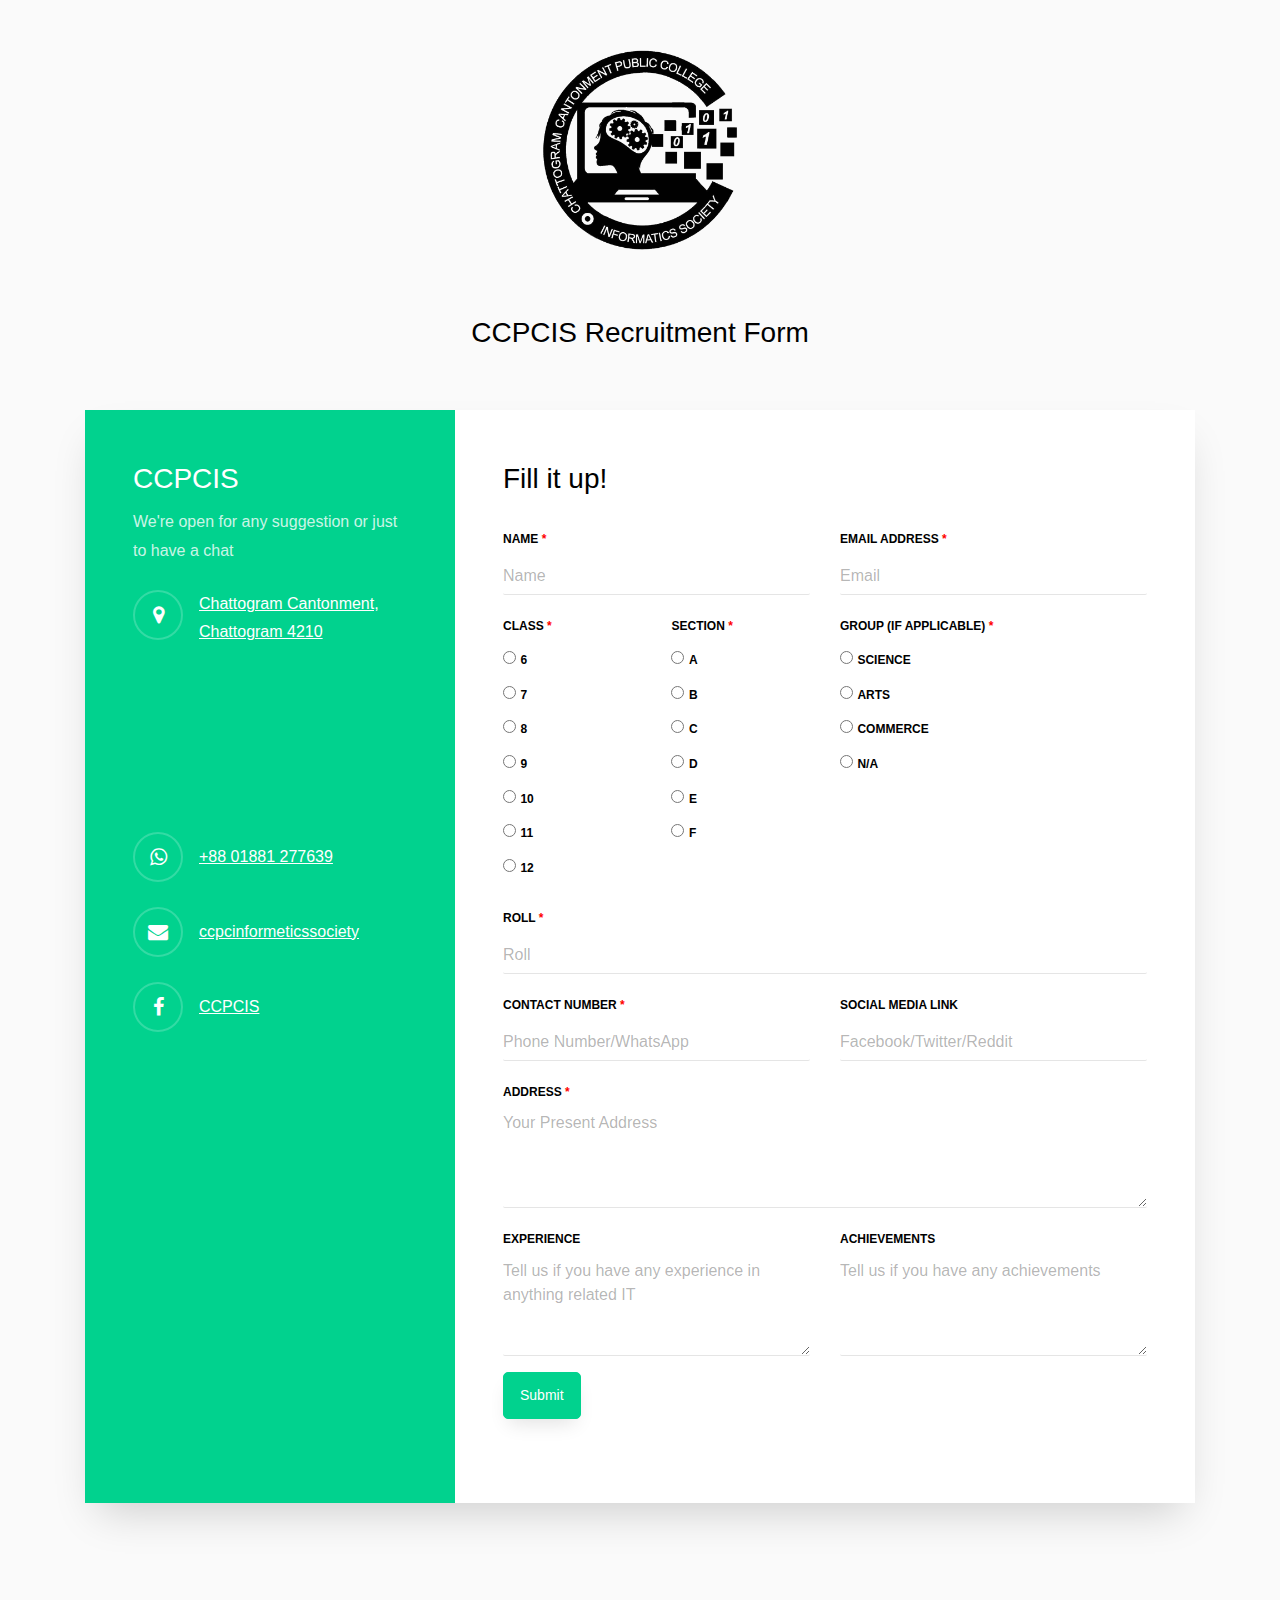
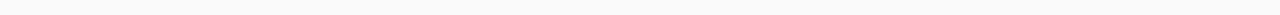
==== forms/recruitment-2022/index.html @ 36e7aae8 "Add files via upload" ====
<!doctype html>
<html lang="en">
  <head>
  	<title>CCPCIS Recruitment Form</title>
  	<link rel="icon" type="image/x-icon" href="logo_icon.ico">
    <meta charset="utf-8">
    <meta name="viewport" content="width=device-width, initial-scale=1, shrink-to-fit=no">
	<link href='fonts/fonts.css' rel='stylesheet' type='text/css'>
	<link rel="stylesheet" href="https://stackpath.bootstrapcdn.com/font-awesome/4.7.0/css/font-awesome.min.css">
	<link rel="stylesheet" href="css/style.min.css">
	</head>
	<body>
		<center>
			<img style="height:200px;width:200px; transform: translate(0, 50px);" src="logo.png">
		</center>
	<section class="ftco-section">
		<div class="container">
			<div class="row justify-content-center">
				<div class="col-md-6 text-center mb-5">
					<h2 class="heading-section">CCPCIS Recruitment Form</h2>
				</div>
			</div>
			<div class="row justify-content-center">
				<div class="col-md-12">
					<div class="wrapper">
						<div class="row no-gutters">
							<div class="col-lg-8 col-md-7 order-md-last d-flex align-items-stretch">
								<div class="contact-wrap w-100 p-md-5 p-4">
									<h3 class="mb-4">Fill it up!</h3>
									<div id="form-message-warning" class="mb-4"></div> 
				      		<div id="form-message-success" class="mb-4">
				            Your form was submitted, thank you!
				      		</div>
									<form method="POST" id="contactForm" name="contactForm" class="contactForm">
										<div class="row">
											<div class="col-md-6">
												<div class="form-group">
													<label class="label" for="name">Name<span style="color:red;"> *</span></label>
													<input type="text" class="form-control" name="data[name]" id="name" placeholder="Name" required>
												</div>
											</div>
											<div class="col-md-6"> 
												<div class="form-group">
													<label class="label" for="email">Email Address<span style="color:red;"> *</span></label>
													<input type="email" class="form-control" name="data[email]" id="email" placeholder="Email" required>
												</div>
											</div>
											<div class="col-md-3">
												<div class="form-group">
												  <label class="label" for="class">Class<span style="color:red;"> *</span></label>
											      <br /><input type="radio" class="" name="data[class]" value="6" required />
											      	<label for="6" class="label">6</label>
											      <br /><input type="radio" class="" name="data[class]" value="7" required />
											      	<label for="7" class="label">7</label>
											      <br /><input type="radio" class="" name="data[class]" value="8" required />
											      	<label for="8" class="label">8</label>
											      <br /><input type="radio" class="" name="data[class]" value="9" required />
											      	<label for="9" class="label">9</label>
											      <br /><input type="radio" class="" name="data[class]" value="10" required />
											      	<label for="10" class="label">10</label>
											      <br /><input type="radio" class="" name="data[class]" value="11" required />
											      	<label for="11" class="label">11</label>
											      <br /><input type="radio" class="" name="data[class]" value="12" required />
											      	<label for="12" class="label">12</label>
												</div>
											</div>
											<div class="col-md-3">
												<div class="form-group">
												  <label class="label" for="section">Section<span style="color:red;"> *</span></label>
											      <br /><input type="radio" class="" name="data[section]" value="A" required />
											      	<label for="A" class="label">A</label>
											      <br /><input type="radio" class="" name="data[section]" value="B" required />
											      	<label for="B" class="label">B</label>
											      <br /><input type="radio" class="" name="data[section]" value="C" required />
											      	<label for="C" class="label">C</label>
											      <br /><input type="radio" class="" name="data[section]" value="D" required />
											      	<label for="D" class="label">D</label>
											      <br /><input type="radio" class="" name="data[section]" value="E" required />
											      	<label for="E" class="label">E</label>
											      <br /><input type="radio" class="" name="data[section]" value="F" required />
											      	<label for="F" class="label">F</label>
												</div>
											</div>
											<div class="col-md-6">
												<div class="form-group">
												  <label class="label" for="class">Group (If applicable)<span style="color:red;"> *</span></label>
											      	<br /><input type="radio" class="" name="data[group]" value="Science" required />
											      		<label for="Science" class="label">Science</label>
											      	<br /><input type="radio" class="" name="data[group]" value="Arts" required />
											      		<label for="Arts" class="label">Arts</label>
											      	<br /><input type="radio" class="" name="data[group]" value="Commerce" required />
											      		<label for="Commerce" class="label">Commerce</label>
											      	<br /><input type="radio" class="" name="data[group]" value="N/A" required />
											      		<label for="N/A" class="label">N/A</label>
												</div>
											</div>
											<div class="col-md-12">
												<div class="form-group">
													<label class="label" for="roll">Roll<span style="color:red;"> *</span></label>
													<input type="text" class="form-control" name="data[roll]" id="roll" placeholder="Roll" required>
												</div>
											</div>
											<div class="col-md-6">
												<div class="form-group">
													<label class="label" for="contact_number">Contact Number<span style="color:red;"> *</span></label>
													<input type="text" class="form-control" name="data[contact_number]" id="contact_number" placeholder="Phone Number/WhatsApp" required>
												</div>
											</div>
											<div class="col-md-6">
												<div class="form-group">
													<label class="label" for="social_media_link">Social Media Link</label>
													<input type="text" class="form-control" name="data[social_media_link]" id="social_media_link" placeholder="Facebook/Twitter/Reddit">
												</div>
											</div>
											<div class="col-md-12">
												<div class="form-group">
													<label class="label" for="address">Address<span style="color:red;"> *</span></label>
													<textarea name="data[address]" class="form-control" id="address" cols="30" rows="4" placeholder="Your Present Address" required></textarea>
												</div>
											</div>
											<div class="col-md-6">
												<div class="form-group">
													<label class="label" for="experience">Experience</label>
													<textarea name="data[experience]" class="form-control" id="experience" cols="30" rows="4" placeholder="Tell us if you have any experience in anything related IT"></textarea>
												</div>
											</div>
											<div class="col-md-6">
												<div class="form-group">
													<label class="label" for="achievements">Achievements</label>
													<textarea name="data[achievements]" class="form-control" id="achievements" cols="30" rows="4" placeholder="Tell us if you have any achievements"></textarea>
												</div>
											</div>
											<div class="col-md-12">
												<div class="form-group">
													<input type="submit" value="Submit" class="btn btn-primary">
													<div class="submitting"></div>
												</div>
											</div>
										</div>
									</form>
								</div>
							</div>
							<div class="col-lg-4 col-md-5 d-flex align-items-stretch">
								<div class="info-wrap bg-primary w-100 p-md-5 p-4">
									<h3>CCPCIS</h3>
									<p class="mb-4">We're open for any suggestion or just to have a chat</p>
				        	<div class="dbox w-100 d-flex align-items-start">
				        		<a href="https://goo.gl/maps/iGDbk87jRCW79ob69" target="_blank">
				        			<div class="icon d-flex align-items-center justify-content-center">
				        				<span class="fa fa-map-marker"></span>
				        			</div>
				        		</a>
				        		<div class="text pl-3">
					            <p><a href="https://goo.gl/maps/iGDbk87jRCW79ob69" target="_blank"><u>Chattogram Cantonment,<br />Chattogram 4210</u></a></p>
					          </div>
				          </div>
					            <iframe style="transform: translate(0px, -10px);" src="https://www.google.com/maps/embed?pb=!1m14!1m8!1m3!1d14755.39573660543!2d91.8150826!3d22.3970517!3m2!1i1024!2i768!4f13.1!3m3!1m2!1s0x0%3A0xb94c0bcd71bf2239!2sChattogram+Cantonment+Public+College!5e0!3m2!1sen!2sbd!4v1561577208484!5m2!1sen!2sbd" width="100%" frameborder="0" style="border:0;" allowfullscreen="true" aria-hidden="false" tabindex="0"></iframe>
				        	<div class="dbox w-100 d-flex align-items-center">
				        		<a href="tel://01881277639">
				        			<div class="icon d-flex align-items-center justify-content-center">
				        				<span class="fa fa-whatsapp"></span>
				        			</div>
				        		</a>
				        		<div class="text pl-3">
					            <p><a href="tel://01881277639"><u>+88 01881 277639</u></a></p>
					          </div>
				          </div>
				        	<div class="dbox w-100 d-flex align-items-center">
				        		<a href="mailto:ccpcinformeticssociety@gmail.com">
					        		<div class="icon d-flex align-items-center justify-content-center">
					        			<span class="fa fa-envelope"></span>
					        		</div>
					        	</a>
				        		<div class="text pl-3">
					            <p><a href="mailto:ccpcinformeticssociety@gmail.com"><u>ccpcinformeticssociety</u></a></p>
					          </div>
				          </div>
				        	<div class="dbox w-100 d-flex align-items-center">
				        		<a href="https://www.facebook.com/ccpcis" target="_blank">
					        		<div class="icon d-flex align-items-center justify-content-center">
					        			<span class="fa fa-facebook"></span>
					        		</div>
					        	</a>
				        		<div class="text pl-3">
					            <p><a href="https://www.facebook.com/ccpcis" target="_blank"><u>CCPCIS</u></a></p>
					          </div>
				          </div>
					            <div id="fb-root"></div><script async defer crossorigin="anonymous" src="https://connect.facebook.net/en_GB/sdk.js#xfbml=1&version=v13.0" nonce="WphflkGC"></script><div class="fb-page" data-href="https://www.facebook.com/ccpcis" data-tabs=" events" data-width="300" data-height="" data-small-header="false" data-adapt-container-width="true" data-hide-cover="false" data-show-facepile="true"><blockquote cite="https://www.facebook.com/ccpcis" class="fb-xfbml-parse-ignore"><a href="https://www.facebook.com/ccpcis">Chattogram Cantonment Public College - Informatics Society</a></blockquote></div>

			          </div>
							</div>
						</div>
					</div>
				</div>
			</div>
		</div>
	</section>
	<!-- Messenger Chat Plugin Code -->
    <div id="fb-root"></div>

    <!-- Your Chat Plugin code -->
    <div id="fb-customer-chat" class="fb-customerchat">
    </div>

    <script>
      var chatbox = document.getElementById('fb-customer-chat');
      chatbox.setAttribute("page_id", "357174001320811");
      chatbox.setAttribute("attribution", "biz_inbox");
    </script>

    <!-- Your SDK code -->
    <script>
      window.fbAsyncInit = function() {
        FB.init({
          xfbml            : true,
          version          : 'v13.0'
        });
      };

      (function(d, s, id) {
        var js, fjs = d.getElementsByTagName(s)[0];
        if (d.getElementById(id)) return;
        js = d.createElement(s); js.id = id;
        js.src = 'https://connect.facebook.net/en_US/sdk/xfbml.customerchat.js';
        fjs.parentNode.insertBefore(js, fjs);
      }(document, 'script', 'facebook-jssdk'));
    </script>
	<script src="js/jquery.min.js"></script>
  <script src="js/popper.js"></script>
  <script src="js/bootstrap.min.js"></script>
  <script src="js/jquery.validate.min.js"></script>
  <script src="js/main.min.js"></script>
	</body>
</html>
---- forms/recruitment-2022/fonts/fonts.css ----
/* cyrillic-ext */
@font-face {
  font-family: 'Roboto';
  font-style: normal;
  font-weight: 100;
  src: url(https://fonts.gstatic.com/s/roboto/v29/KFOkCnqEu92Fr1MmgVxFIzIFKw.woff2) format('woff2');
  unicode-range: U+0460-052F, U+1C80-1C88, U+20B4, U+2DE0-2DFF, U+A640-A69F, U+FE2E-FE2F;
}
/* cyrillic */
@font-face {
  font-family: 'Roboto';
  font-style: normal;
  font-weight: 100;
  src: url(https://fonts.gstatic.com/s/roboto/v29/KFOkCnqEu92Fr1MmgVxMIzIFKw.woff2) format('woff2');
  unicode-range: U+0400-045F, U+0490-0491, U+04B0-04B1, U+2116;
}
/* greek-ext */
@font-face {
  font-family: 'Roboto';
  font-style: normal;
  font-weight: 100;
  src: url(https://fonts.gstatic.com/s/roboto/v29/KFOkCnqEu92Fr1MmgVxEIzIFKw.woff2) format('woff2');
  unicode-range: U+1F00-1FFF;
}
/* greek */
@font-face {
  font-family: 'Roboto';
  font-style: normal;
  font-weight: 100;
  src: url(https://fonts.gstatic.com/s/roboto/v29/KFOkCnqEu92Fr1MmgVxLIzIFKw.woff2) format('woff2');
  unicode-range: U+0370-03FF;
}
/* vietnamese */
@font-face {
  font-family: 'Roboto';
  font-style: normal;
  font-weight: 100;
  src: url(https://fonts.gstatic.com/s/roboto/v29/KFOkCnqEu92Fr1MmgVxHIzIFKw.woff2) format('woff2');
  unicode-range: U+0102-0103, U+0110-0111, U+0128-0129, U+0168-0169, U+01A0-01A1, U+01AF-01B0, U+1EA0-1EF9, U+20AB;
}
/* latin-ext */
@font-face {
  font-family: 'Roboto';
  font-style: normal;
  font-weight: 100;
  src: url(https://fonts.gstatic.com/s/roboto/v29/KFOkCnqEu92Fr1MmgVxGIzIFKw.woff2) format('woff2');
  unicode-range: U+0100-024F, U+0259, U+1E00-1EFF, U+2020, U+20A0-20AB, U+20AD-20CF, U+2113, U+2C60-2C7F, U+A720-A7FF;
}
/* latin */
@font-face {
  font-family: 'Roboto';
  font-style: normal;
  font-weight: 100;
  src: url(https://fonts.gstatic.com/s/roboto/v29/KFOkCnqEu92Fr1MmgVxIIzI.woff2) format('woff2');
  unicode-range: U+0000-00FF, U+0131, U+0152-0153, U+02BB-02BC, U+02C6, U+02DA, U+02DC, U+2000-206F, U+2074, U+20AC, U+2122, U+2191, U+2193, U+2212, U+2215, U+FEFF, U+FFFD;
}
/* cyrillic-ext */
@font-face {
  font-family: 'Roboto';
  font-style: normal;
  font-weight: 300;
  src: url(https://fonts.gstatic.com/s/roboto/v29/KFOlCnqEu92Fr1MmSU5fCRc4EsA.woff2) format('woff2');
  unicode-range: U+0460-052F, U+1C80-1C88, U+20B4, U+2DE0-2DFF, U+A640-A69F, U+FE2E-FE2F;
}
/* cyrillic */
@font-face {
  font-family: 'Roboto';
  font-style: normal;
  font-weight: 300;
  src: url(https://fonts.gstatic.com/s/roboto/v29/KFOlCnqEu92Fr1MmSU5fABc4EsA.woff2) format('woff2');
  unicode-range: U+0400-045F, U+0490-0491, U+04B0-04B1, U+2116;
}
/* greek-ext */
@font-face {
  font-family: 'Roboto';
  font-style: normal;
  font-weight: 300;
  src: url(https://fonts.gstatic.com/s/roboto/v29/KFOlCnqEu92Fr1MmSU5fCBc4EsA.woff2) format('woff2');
  unicode-range: U+1F00-1FFF;
}
/* greek */
@font-face {
  font-family: 'Roboto';
  font-style: normal;
  font-weight: 300;
  src: url(https://fonts.gstatic.com/s/roboto/v29/KFOlCnqEu92Fr1MmSU5fBxc4EsA.woff2) format('woff2');
  unicode-range: U+0370-03FF;
}
/* vietnamese */
@font-face {
  font-family: 'Roboto';
  font-style: normal;
  font-weight: 300;
  src: url(https://fonts.gstatic.com/s/roboto/v29/KFOlCnqEu92Fr1MmSU5fCxc4EsA.woff2) format('woff2');
  unicode-range: U+0102-0103, U+0110-0111, U+0128-0129, U+0168-0169, U+01A0-01A1, U+01AF-01B0, U+1EA0-1EF9, U+20AB;
}
/* latin-ext */
@font-face {
  font-family: 'Roboto';
  font-style: normal;
  font-weight: 300;
  src: url(https://fonts.gstatic.com/s/roboto/v29/KFOlCnqEu92Fr1MmSU5fChc4EsA.woff2) format('woff2');
  unicode-range: U+0100-024F, U+0259, U+1E00-1EFF, U+2020, U+20A0-20AB, U+20AD-20CF, U+2113, U+2C60-2C7F, U+A720-A7FF;
}
/* latin */
@font-face {
  font-family: 'Roboto';
  font-style: normal;
  font-weight: 300;
  src: url(https://fonts.gstatic.com/s/roboto/v29/KFOlCnqEu92Fr1MmSU5fBBc4.woff2) format('woff2');
  unicode-range: U+0000-00FF, U+0131, U+0152-0153, U+02BB-02BC, U+02C6, U+02DA, U+02DC, U+2000-206F, U+2074, U+20AC, U+2122, U+2191, U+2193, U+2212, U+2215, U+FEFF, U+FFFD;
}
/* cyrillic-ext */
@font-face {
  font-family: 'Roboto';
  font-style: normal;
  font-weight: 400;
  src: url(https://fonts.gstatic.com/s/roboto/v29/KFOmCnqEu92Fr1Mu72xKOzY.woff2) format('woff2');
  unicode-range: U+0460-052F, U+1C80-1C88, U+20B4, U+2DE0-2DFF, U+A640-A69F, U+FE2E-FE2F;
}
/* cyrillic */
@font-face {
  font-family: 'Roboto';
  font-style: normal;
  font-weight: 400;
  src: url(https://fonts.gstatic.com/s/roboto/v29/KFOmCnqEu92Fr1Mu5mxKOzY.woff2) format('woff2');
  unicode-range: U+0400-045F, U+0490-0491, U+04B0-04B1, U+2116;
}
/* greek-ext */
@font-face {
  font-family: 'Roboto';
  font-style: normal;
  font-weight: 400;
  src: url(https://fonts.gstatic.com/s/roboto/v29/KFOmCnqEu92Fr1Mu7mxKOzY.woff2) format('woff2');
  unicode-range: U+1F00-1FFF;
}
/* greek */
@font-face {
  font-family: 'Roboto';
  font-style: normal;
  font-weight: 400;
  src: url(https://fonts.gstatic.com/s/roboto/v29/KFOmCnqEu92Fr1Mu4WxKOzY.woff2) format('woff2');
  unicode-range: U+0370-03FF;
}
/* vietnamese */
@font-face {
  font-family: 'Roboto';
  font-style: normal;
  font-weight: 400;
  src: url(https://fonts.gstatic.com/s/roboto/v29/KFOmCnqEu92Fr1Mu7WxKOzY.woff2) format('woff2');
  unicode-range: U+0102-0103, U+0110-0111, U+0128-0129, U+0168-0169, U+01A0-01A1, U+01AF-01B0, U+1EA0-1EF9, U+20AB;
}
/* latin-ext */
@font-face {
  font-family: 'Roboto';
  font-style: normal;
  font-weight: 400;
  src: url(https://fonts.gstatic.com/s/roboto/v29/KFOmCnqEu92Fr1Mu7GxKOzY.woff2) format('woff2');
  unicode-range: U+0100-024F, U+0259, U+1E00-1EFF, U+2020, U+20A0-20AB, U+20AD-20CF, U+2113, U+2C60-2C7F, U+A720-A7FF;
}
/* latin */
@font-face {
  font-family: 'Roboto';
  font-style: normal;
  font-weight: 400;
  src: url(https://fonts.gstatic.com/s/roboto/v29/KFOmCnqEu92Fr1Mu4mxK.woff2) format('woff2');
  unicode-range: U+0000-00FF, U+0131, U+0152-0153, U+02BB-02BC, U+02C6, U+02DA, U+02DC, U+2000-206F, U+2074, U+20AC, U+2122, U+2191, U+2193, U+2212, U+2215, U+FEFF, U+FFFD;
}
/* cyrillic-ext */
@font-face {
  font-family: 'Roboto';
  font-style: normal;
  font-weight: 700;
  src: url(https://fonts.gstatic.com/s/roboto/v29/KFOlCnqEu92Fr1MmWUlfCRc4EsA.woff2) format('woff2');
  unicode-range: U+0460-052F, U+1C80-1C88, U+20B4, U+2DE0-2DFF, U+A640-A69F, U+FE2E-FE2F;
}
/* cyrillic */
@font-face {
  font-family: 'Roboto';
  font-style: normal;
  font-weight: 700;
  src: url(https://fonts.gstatic.com/s/roboto/v29/KFOlCnqEu92Fr1MmWUlfABc4EsA.woff2) format('woff2');
  unicode-range: U+0400-045F, U+0490-0491, U+04B0-04B1, U+2116;
}
/* greek-ext */
@font-face {
  font-family: 'Roboto';
  font-style: normal;
  font-weight: 700;
  src: url(https://fonts.gstatic.com/s/roboto/v29/KFOlCnqEu92Fr1MmWUlfCBc4EsA.woff2) format('woff2');
  unicode-range: U+1F00-1FFF;
}
/* greek */
@font-face {
  font-family: 'Roboto';
  font-style: normal;
  font-weight: 700;
  src: url(https://fonts.gstatic.com/s/roboto/v29/KFOlCnqEu92Fr1MmWUlfBxc4EsA.woff2) format('woff2');
  unicode-range: U+0370-03FF;
}
/* vietnamese */
@font-face {
  font-family: 'Roboto';
  font-style: normal;
  font-weight: 700;
  src: url(https://fonts.gstatic.com/s/roboto/v29/KFOlCnqEu92Fr1MmWUlfCxc4EsA.woff2) format('woff2');
  unicode-range: U+0102-0103, U+0110-0111, U+0128-0129, U+0168-0169, U+01A0-01A1, U+01AF-01B0, U+1EA0-1EF9, U+20AB;
}
/* latin-ext */
@font-face {
  font-family: 'Roboto';
  font-style: normal;
  font-weight: 700;
  src: url(https://fonts.gstatic.com/s/roboto/v29/KFOlCnqEu92Fr1MmWUlfChc4EsA.woff2) format('woff2');
  unicode-range: U+0100-024F, U+0259, U+1E00-1EFF, U+2020, U+20A0-20AB, U+20AD-20CF, U+2113, U+2C60-2C7F, U+A720-A7FF;
}
/* latin */
@font-face {
  font-family: 'Roboto';
  font-style: normal;
  font-weight: 700;
  src: url(https://fonts.gstatic.com/s/roboto/v29/KFOlCnqEu92Fr1MmWUlfBBc4.woff2) format('woff2');
  unicode-range: U+0000-00FF, U+0131, U+0152-0153, U+02BB-02BC, U+02C6, U+02DA, U+02DC, U+2000-206F, U+2074, U+20AC, U+2122, U+2191, U+2193, U+2212, U+2215, U+FEFF, U+FFFD;
}
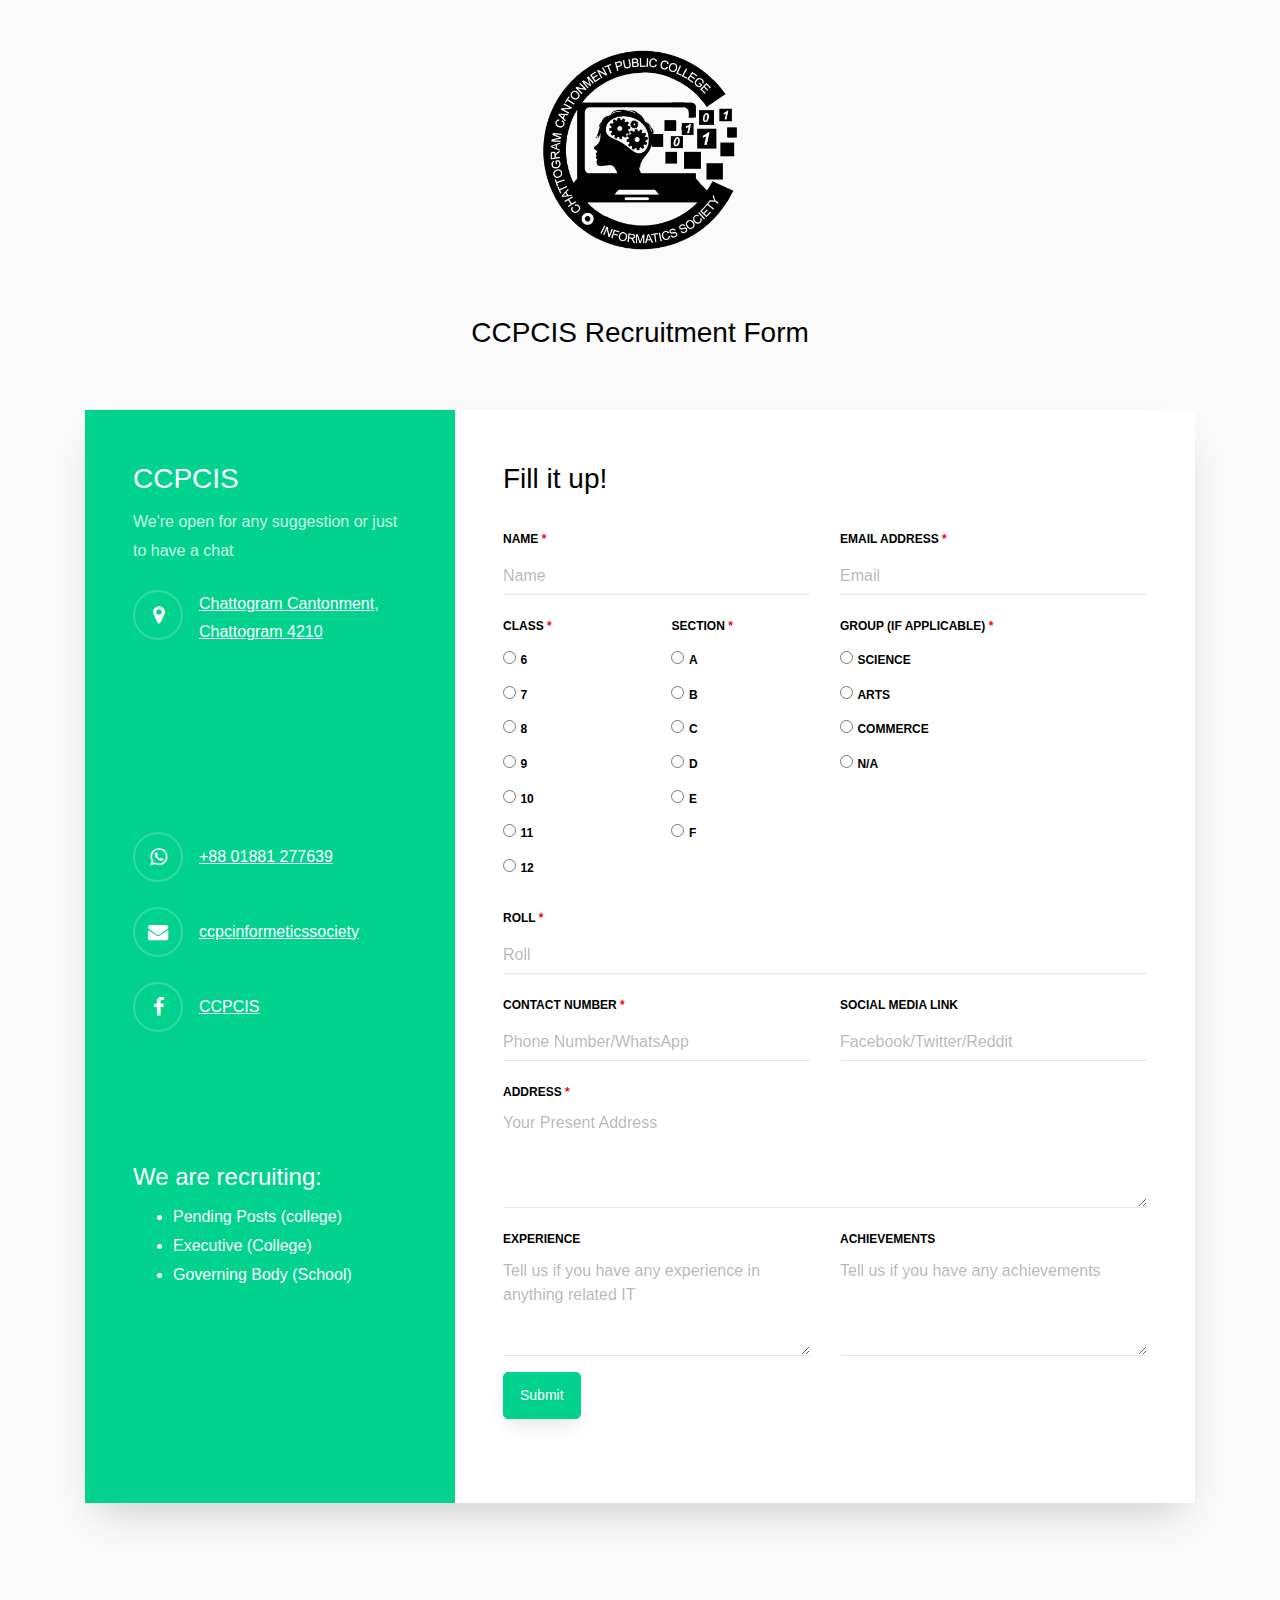
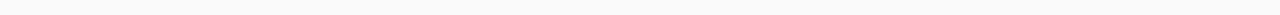
==== commit 5fb7c604: "Add files via upload" ====
--- a/forms/recruitment-2022/index.html
+++ b/forms/recruitment-2022/index.html
@@ -185,8 +185,18 @@
 					            <p><a href="https://www.facebook.com/ccpcis" target="_blank"><u>CCPCIS</u></a></p>
 					          </div>
 				          </div>
-					            <div id="fb-root"></div><script async defer crossorigin="anonymous" src="https://connect.facebook.net/en_GB/sdk.js#xfbml=1&version=v13.0" nonce="WphflkGC"></script><div class="fb-page" data-href="https://www.facebook.com/ccpcis" data-tabs=" events" data-width="300" data-height="" data-small-header="false" data-adapt-container-width="true" data-hide-cover="false" data-show-facepile="true"><blockquote cite="https://www.facebook.com/ccpcis" class="fb-xfbml-parse-ignore"><a href="https://www.facebook.com/ccpcis">Chattogram Cantonment Public College - Informatics Society</a></blockquote></div>
-
+					            <div id="fb-root"></div><script async defer crossorigin="anonymous" src="https://connect.facebook.net/en_GB/sdk.js#xfbml=1&version=v13.0" nonce="WphflkGC"></script><div class="fb-page" data-href="https://www.facebook.com/ccpcis" data-tabs=" events" data-width="300" data-height="70" data-small-header="false" data-adapt-container-width="true" data-hide-cover="false" data-show-facepile="true"><blockquote cite="https://www.facebook.com/ccpcis" class="fb-xfbml-parse-ignore"><a href="https://www.facebook.com/ccpcis">Chattogram Cantonment Public College - Informatics Society</a></blockquote></div>
+
+			          	<div>
+			          		<br />
+			          		<div style="font-weight: 300; color: white;"><h4 style="font-weight: 300; color: white;">We are recruiting:</h4>
+			          			<ul>
+			          				<li>Pending Posts (college)</li>
+			          				<li>Executive (College)</li>
+			          				<li>Governing Body (School)</li>
+			          			</ul>
+			          		</div>
+			          	</div>
 			          </div>
 							</div>
 						</div>
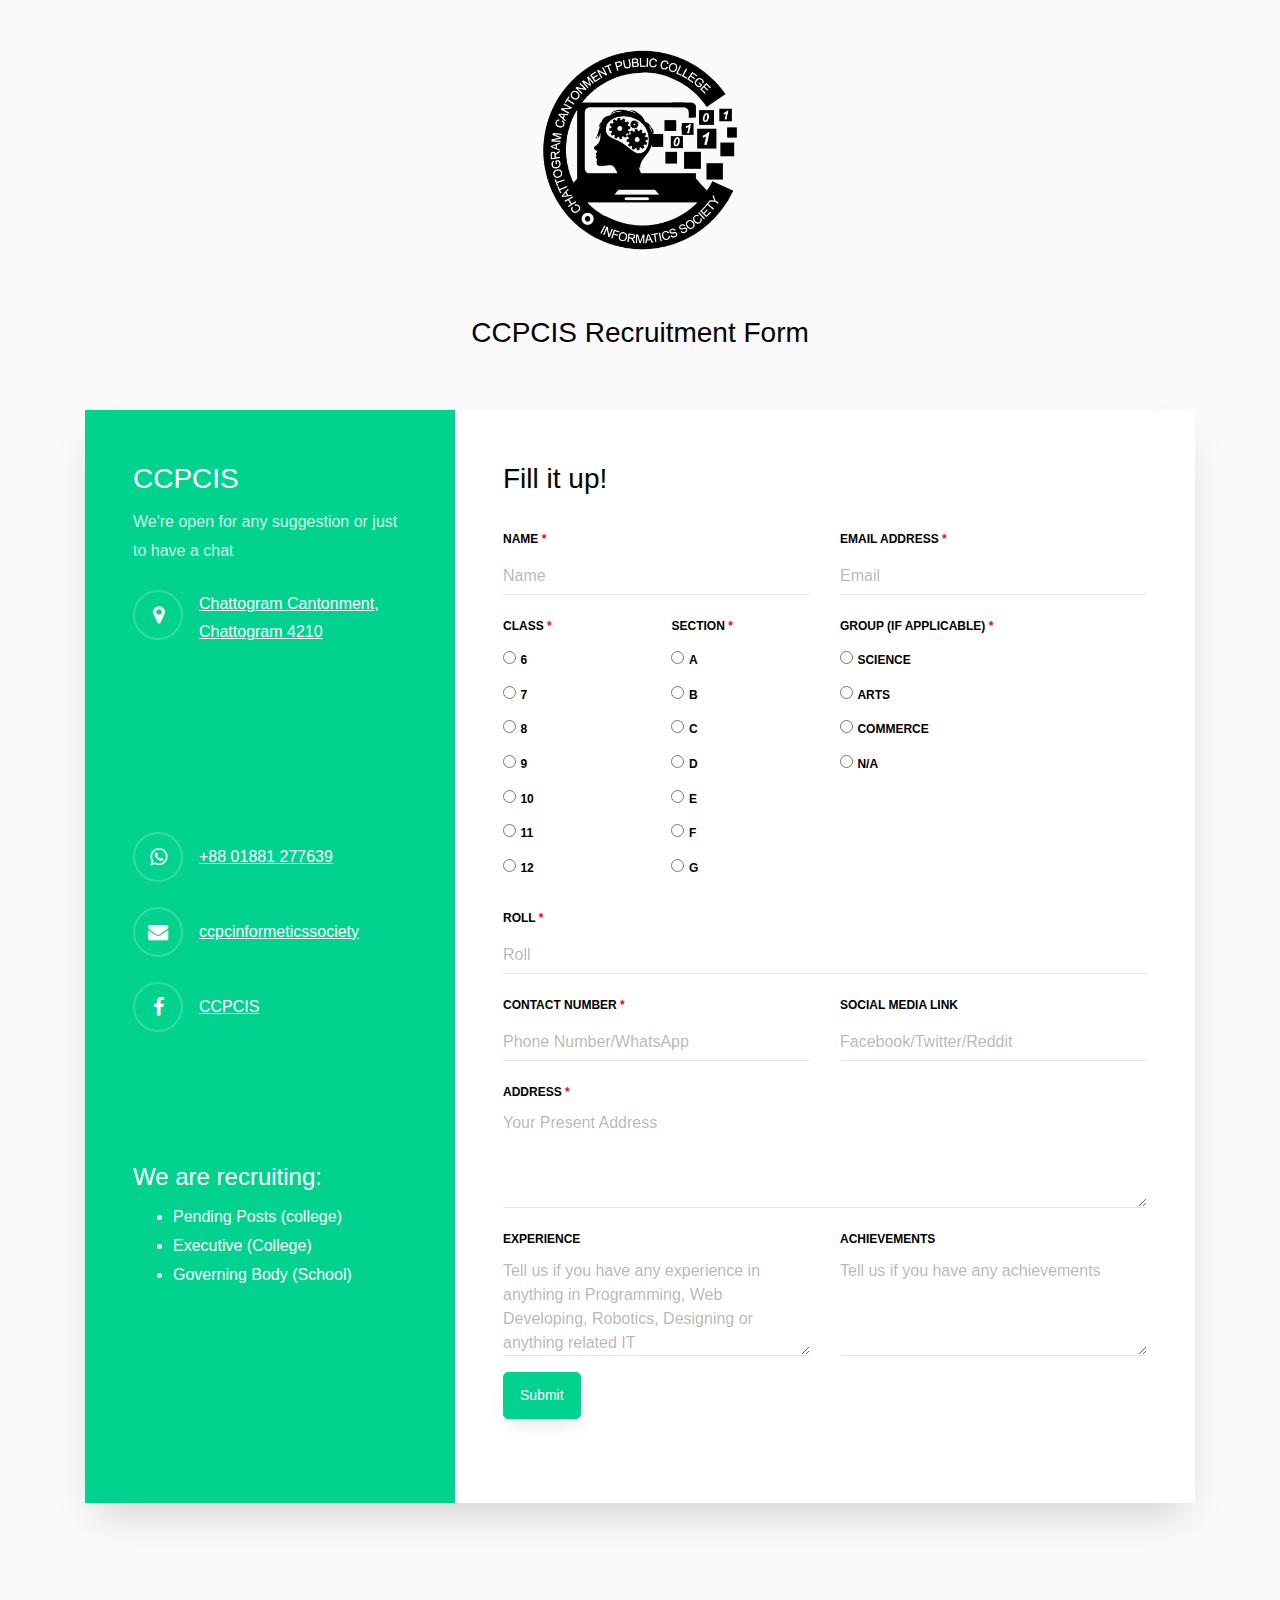
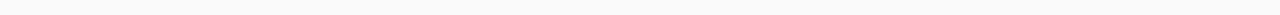
==== commit 6f76d86b: "Add files via upload" ====
--- a/forms/recruitment-2022/index.html
+++ b/forms/recruitment-2022/index.html
@@ -79,6 +79,8 @@
 											      	<label for="E" class="label">E</label>
 											      <br /><input type="radio" class="" name="data[section]" value="F" required />
 											      	<label for="F" class="label">F</label>
+											      <br /><input type="radio" class="" name="data[section]" value="G" required />
+											      	<label for="G" class="label">G</label>
 												</div>
 											</div>
 											<div class="col-md-6">
@@ -121,7 +123,7 @@
 											<div class="col-md-6">
 												<div class="form-group">
 													<label class="label" for="experience">Experience</label>
-													<textarea name="data[experience]" class="form-control" id="experience" cols="30" rows="4" placeholder="Tell us if you have any experience in anything related IT"></textarea>
+													<textarea name="data[experience]" class="form-control" id="experience" cols="30" rows="4" placeholder="Tell us if you have any experience in anything in Programming, Web Developing, Robotics, Designing or anything related IT"></textarea>
 												</div>
 											</div>
 											<div class="col-md-6">
@@ -217,8 +219,6 @@
       chatbox.setAttribute("page_id", "357174001320811");
       chatbox.setAttribute("attribution", "biz_inbox");
     </script>
-
-    <!-- Your SDK code -->
     <script>
       window.fbAsyncInit = function() {
         FB.init({
